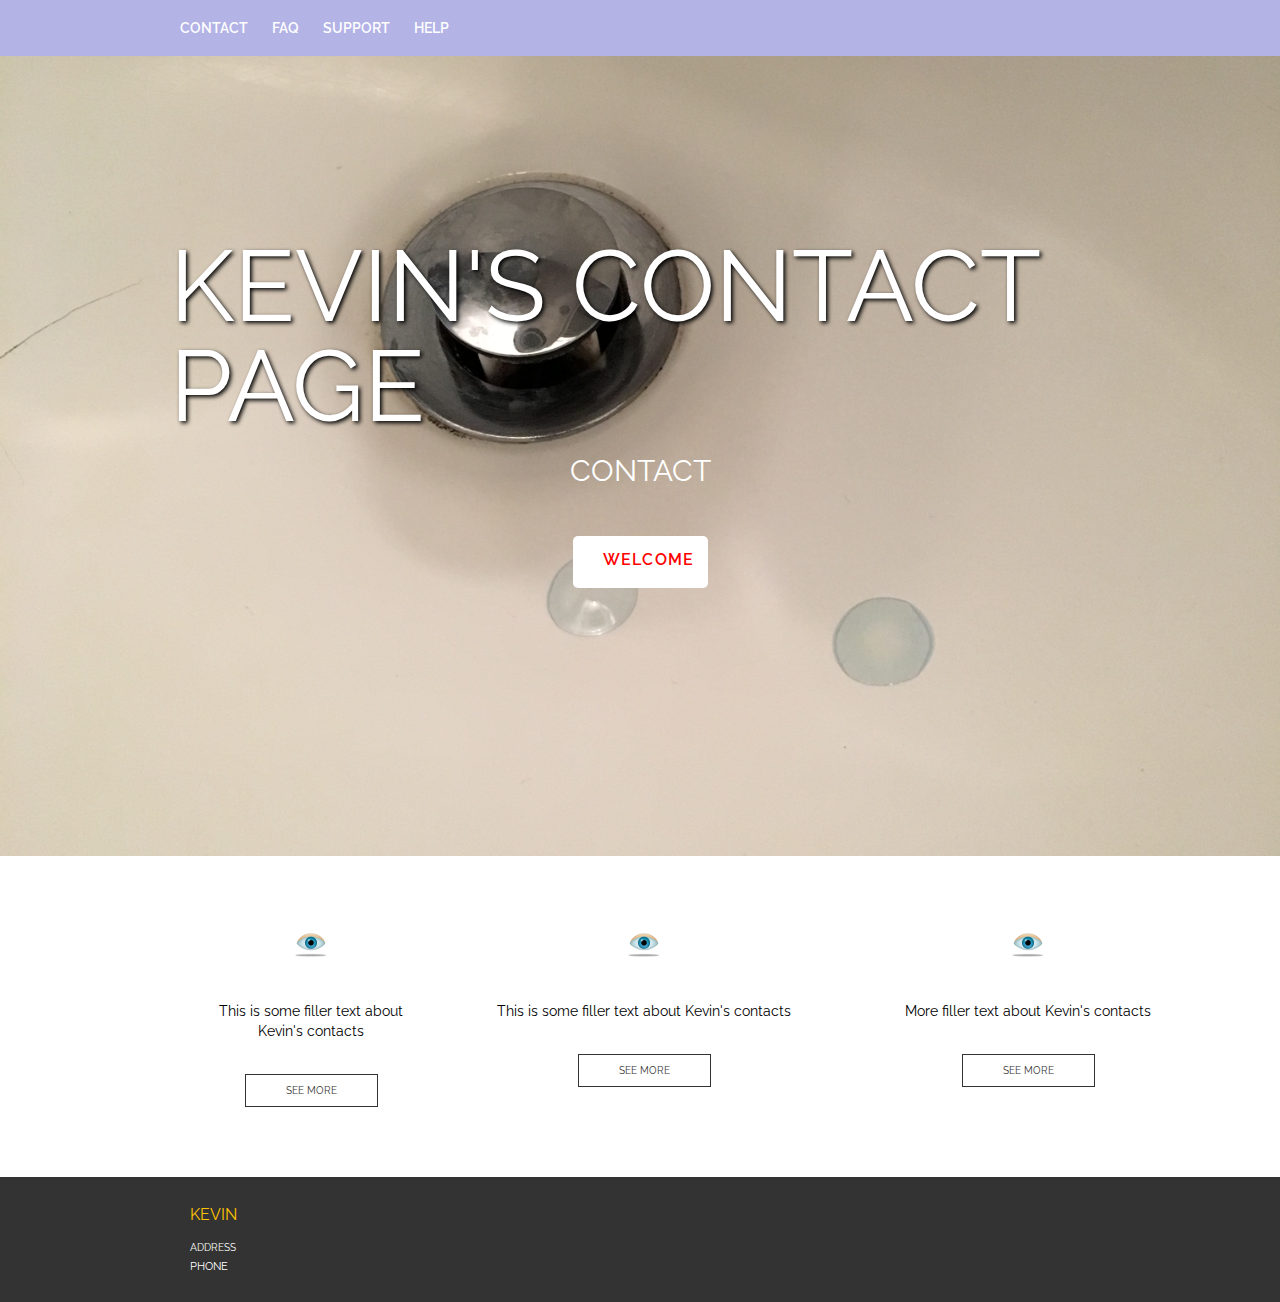
==== index.html @ 9f5612b7 "initial commit" ====
<!DOCTYPE html>
<html>
<head>
  <meta charset="utf-8">
  <title>Kevin's contact page</title>
  <link href='https://fonts.googleapis.com/css?family=Raleway:400, 600' rel='stylesheet' type='text/css'>
  <link rel='stylesheet' href='main.css'/>
</head>
<body>
    <div class="header">
      <div class="container">
        <ul class="nav">
        <li>CONTACT</li>
        <li>FAQ</li>
        <li>SUPPORT</li>
        <li>HELP</li>
      </div>
    </div>

    <div class="jumbotron">
      <div class="container">  
        <div class="main">
        	<h1>KEVIN'S CONTACT PAGE</h1>
          	<h2>CONTACT</h2>
          <div class="btn-main">
            <h3>WELCOME</h3>

          </div>
          
        </div>
      </div>
    </div>

    <div class="supporting">
      <div class="container">
        <div class="col">
          <img src="images/eyeball.ico" alt="eye">
          <p>This is some filler text about Kevin's contacts</p>
          <a class="btn-supporting" href="https://www.google.com">SEE MORE</a>
          </div>
      
          
        </div>
        <div class="col">
          <img src="images/eyeball.ico" alt="eye">
          <p>This is some filler text about Kevin's contacts</p>
          <a class="btn-supporting" href="https://www.google.com">SEE MORE</a>
          
        </div>
        <div class="col">
          <img src="images/eyeball.ico" alt="eye">
          <p>More filler text about Kevin's contacts</p>
          <a class="btn-supporting" href="https://www.google.com">SEE MORE</a>
          
          
          
        </div>
      </div>
      <div class="clearfix"></div>
    </div>

    <div class="footer">
      <div class="container">
        <h4>Kevin</h4>
        <address>address</address>
        <p>phone</p>
      </div>
    </div>
  </body>
</html>
---- main.css ----
/* http://meyerweb.com/eric/tools/css/reset/ 
   v2.0 | 20110126
   License: none (public domain)
*/

html, body, div, span, applet, object, iframe,
h1, h2, h3, h4, h5, h6, p, blockquote, pre,
a, abbr, acronym, address, big, cite, code,
del, dfn, em, img, ins, kbd, q, s, samp,
small, strike, strong, sub, sup, tt, var,
b, u, i, center,
dl, dt, dd, ol, ul, li,
fieldset, form, label, legend,
table, caption, tbody, tfoot, thead, tr, th, td,
article, aside, canvas, details, embed, 
figure, figcaption, footer, header, hgroup, 
menu, nav, output, ruby, section, summary,
time, mark, audio, video {
  margin: 0;
  padding: 0;
  border: 0;
  font-size: 100%;
  font: inherit;
  vertical-align: baseline;
}
/* HTML5 display-role reset for older browsers */
article, aside, details, figcaption, figure, 
footer, header, hgroup, menu, nav, section {
  display: block;
}
body {
  line-height: 1;
}
ol, ul {
  list-style: none;
}
blockquote, q {
  quotes: none;
}
blockquote:before, blockquote:after,
q:before, q:after {
  content: '';
  content: none;
}
table {
  border-collapse: collapse;
  border-spacing: 0;
}

html, body {
  margin: 0;
  padding: 0;
  font-family: 'Raleway', sans-serif;
}

.container {
  max-width: 940px;
  margin: 0 auto;
}

.jumbotron {
  height: 800px;
  max-width: 100%;
  background: url("images/contact9.jpg") center center no-repeat;
  background-size: cover;
}

.jumbotron img {
  transform: rotate(90deg);
}

.header {
  margin: 0;
  background-color: #b3b3e6;
}

.nav {
  padding: 20px 0;
}

.nav li {
  color: #fff;
  font-weight: 600;
  font-size: 14px;
  display: inline;
  margin: 10px;

}

.main {
  position: relative;
  top: 180px;
  text-align: center;
}

h1 {
  color: #ff8533;
  font-weight: 400;
  font-size: 100px;
  top: 30px;
  text-align: left;

    color: white;
    text-shadow: 2px 2px 4px #000000;
  text-transform: ;
}

.main h2 {
  color: white;
  font-weight: ;
  font-size: 30px;
  margin-top: 20px;
  margin-bottom: 50px;
  text-transform: ;
}

.btn-main {
  background-color: #fff;
  color: red;
  font-weight: 600;
  font-size: 16px;
  width: 75px;
  height: 20px;
  letter-spacing: 1.3px;
  padding: 16px 30px;
  text-decoration: none;
  text-transform: uppercase;
  text-align: center;
  position: relative;
  margin-right: auto;
  margin-left: auto;
  margin-top: 10px;
  border-radius: 5px;
}

.btn-main:hover {
  background-color: blue;
}

img {
  max-width: 100%;
  height: auto;

}

.supporting {
  padding-top: 20px;
  padding-bottom: 100px;
  position: relative;
  margin-left: auto;
  margin-right: auto;
  
}

.col {
  position: relative;
  background-color: white;
  float: left;
  margin-top: 50px;
  margin-left: auto;
  margin-right: auto;
}

.supporting .col {
  float: left;
  width: 30%;
  text-align: center;
  padding-bottom: 80px;
}

.supporting img {
  height: 32px;
  margin-bottom: 40px;
}

.supporting h2 {
  font-weight: 600;
  font-size: 23px;
  text-transform: uppercase;
}

.supporting p {
  font-weight: 400;
  font-size: 14px;
  line-height: 20px;
  padding: 0 30px;
  margin-bottom: 40px;
}

.btn-supporting {
  width: 500px;
  height: 20px;
  border: 1px;
  padding: 10px 40px;
  border-style: solid;
  border-color: #333333;
  font-size: 10px;
  color: #333333;
}

a {
  
  text-decoration: none;
}

.clearfix {
  clear: both;
}

.footer {
  background-color: #333;
  color: #ffc300;
  padding: 30px 0;
  text-transform: uppercase;
  padding-left: 40px;
  position: relative;
}

.footer address {
  color: white;
  font-size: 10px;
  padding-top: 20px;
  margin-left: 100

}

.footer p {
  font-size: 11px;
  color: white;
  padding-top: 8px;
}

/*@media (max-width: 500px) {
  .main h1 {
    font-size: 50px;
    padding: 0 40px;
  }

  .supporting .col {
    width: 100%;
  }
}
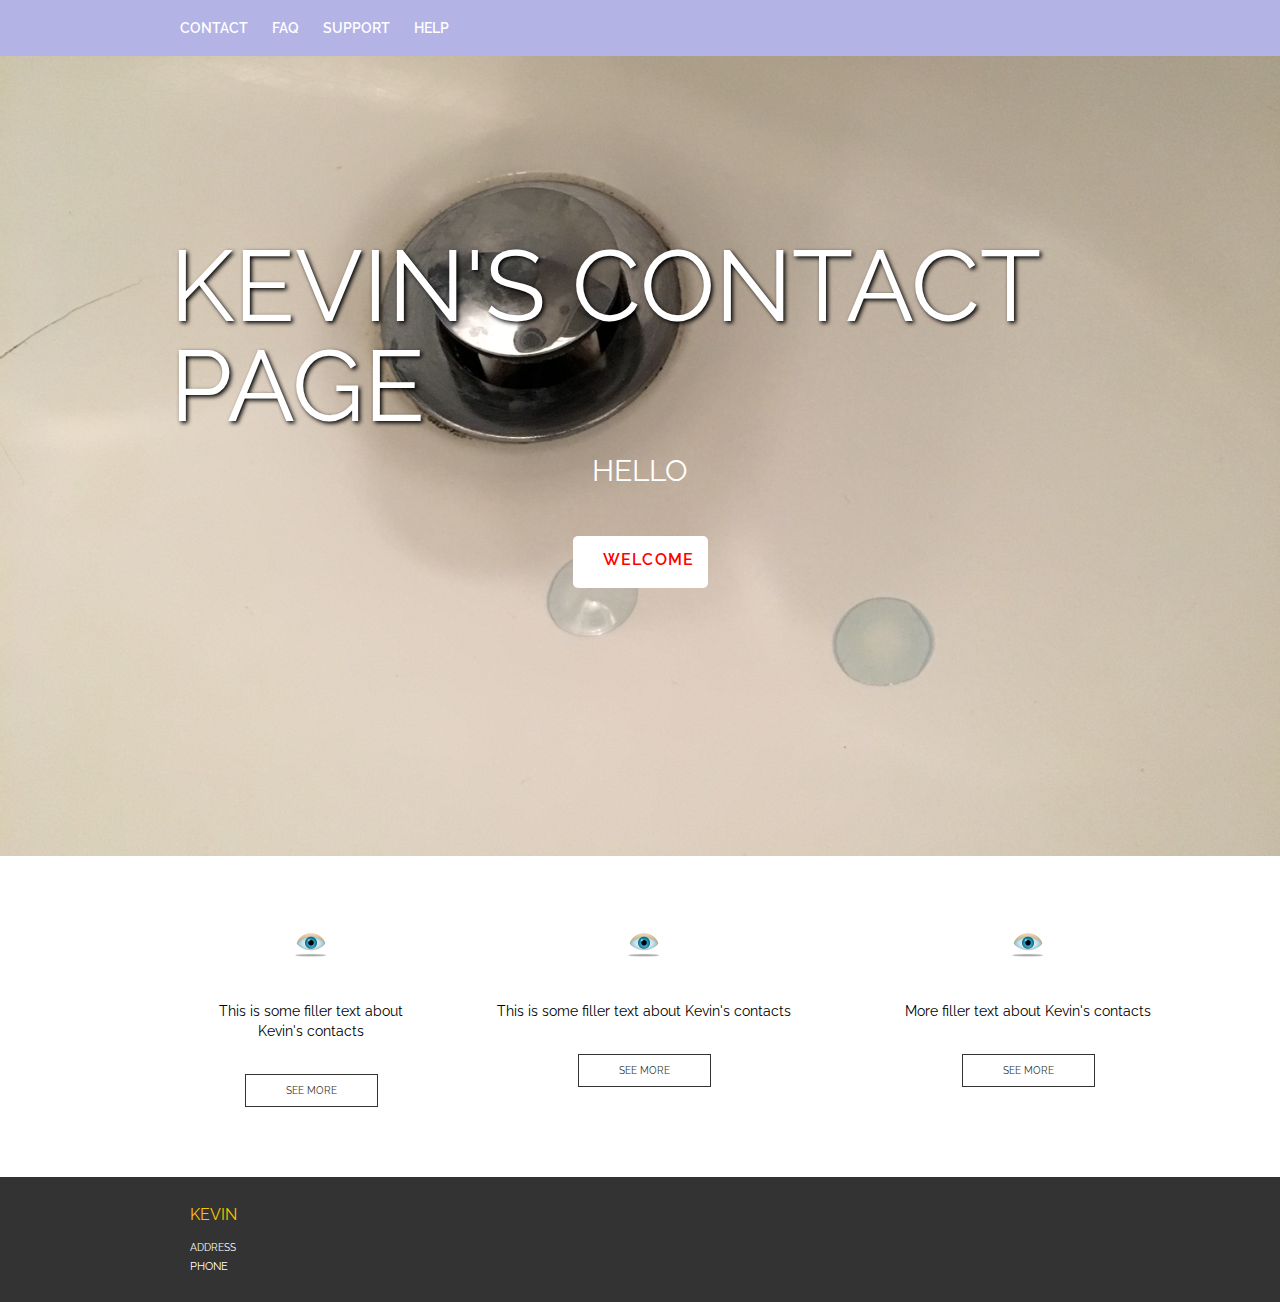
==== commit e012b073: "some message testing" ====
--- a/index.html
+++ b/index.html
@@ -21,7 +21,7 @@
       <div class="container">  
         <div class="main">
         	<h1>KEVIN'S CONTACT PAGE</h1>
-          	<h2>CONTACT</h2>
+          	<h2>HELLO</h2>
           <div class="btn-main">
             <h3>WELCOME</h3>
 
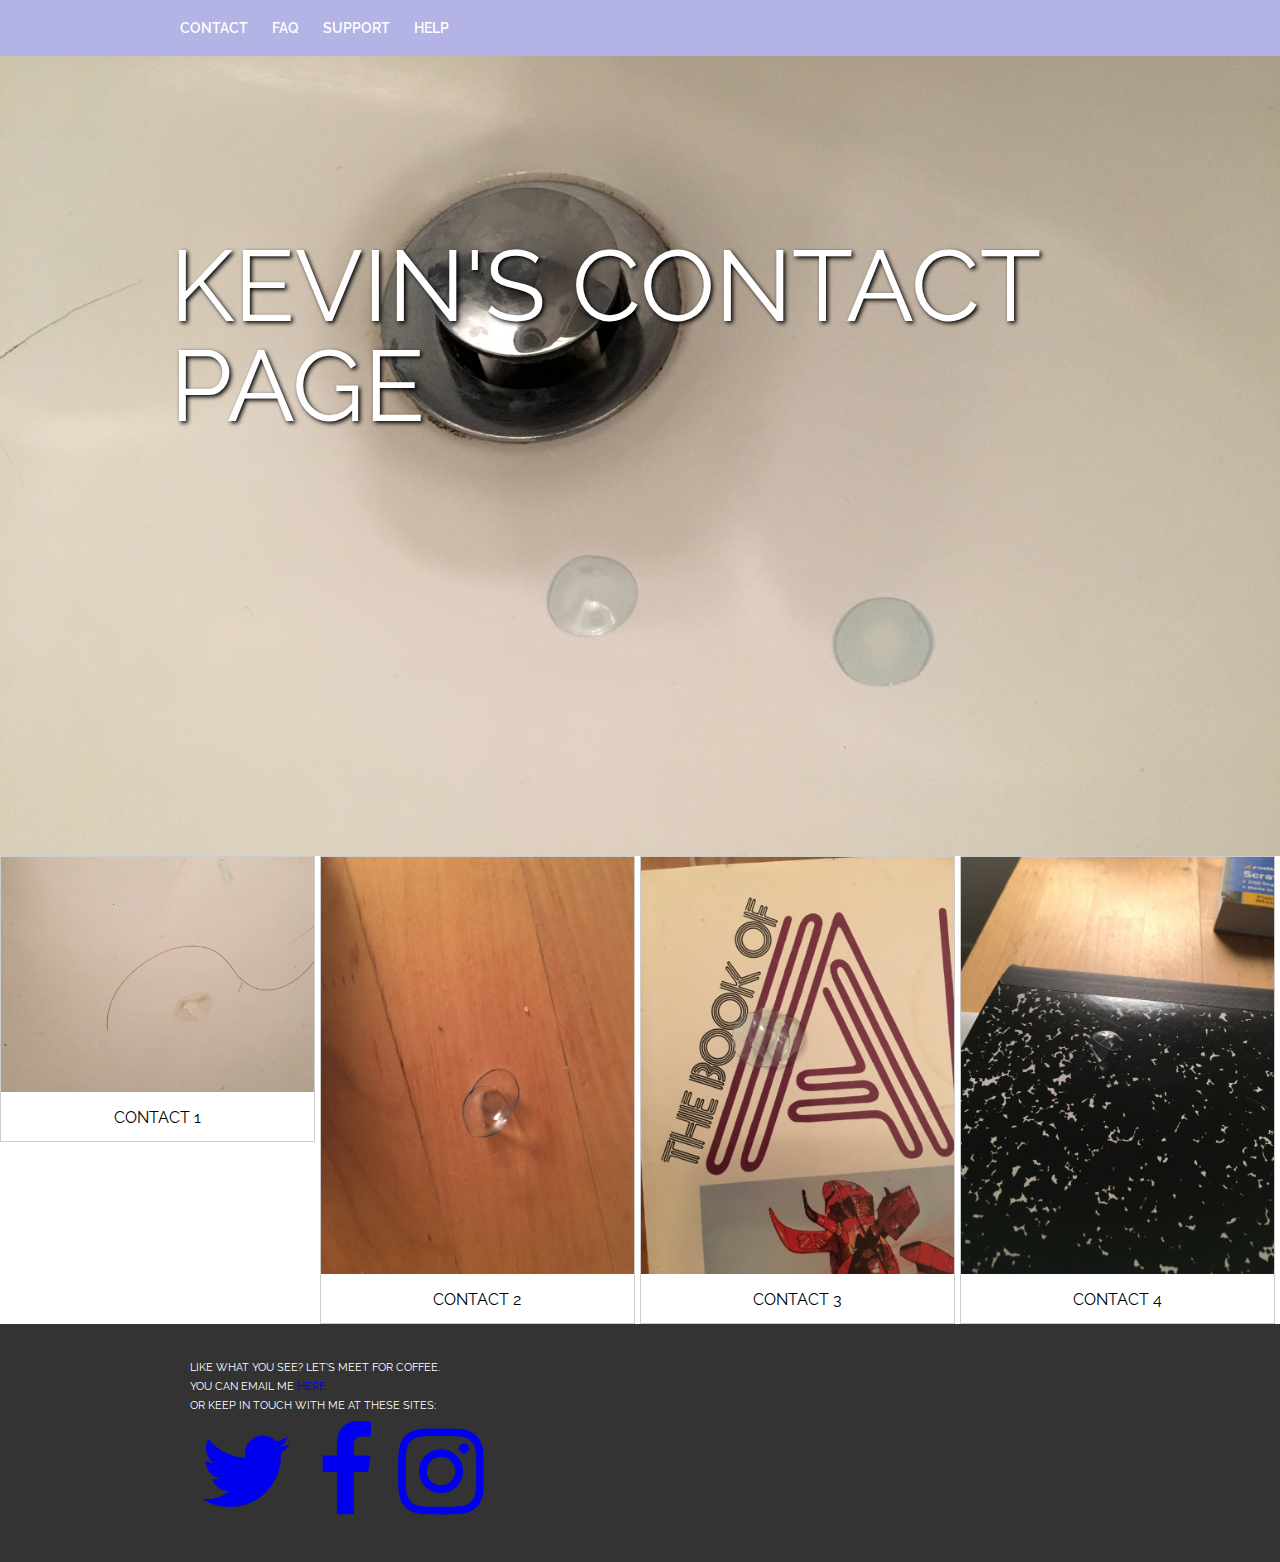
==== commit f12ebf98: "First commit" ====
--- a/index.html
+++ b/index.html
@@ -5,6 +5,7 @@
   <title>Kevin's contact page</title>
   <link href='https://fonts.googleapis.com/css?family=Raleway:400, 600' rel='stylesheet' type='text/css'>
   <link rel='stylesheet' href='main.css'/>
+  <link rel="stylesheet" href="https://maxcdn.bootstrapcdn.com/font-awesome/4.4.0/css/font-awesome.min.css">
 </head>
 <body>
     <div class="header">
@@ -21,49 +22,63 @@
       <div class="container">  
         <div class="main">
         	<h1>KEVIN'S CONTACT PAGE</h1>
-          	<h2>HELLO</h2>
-          <div class="btn-main">
-            <h3>WELCOME</h3>
-
-          </div>
           
+          </div> 
         </div>
       </div>
-    </div>
 
-    <div class="supporting">
-      <div class="container">
-        <div class="col">
-          <img src="images/eyeball.ico" alt="eye">
-          <p>This is some filler text about Kevin's contacts</p>
-          <a class="btn-supporting" href="https://www.google.com">SEE MORE</a>
-          </div>
-      
-          
-        </div>
-        <div class="col">
-          <img src="images/eyeball.ico" alt="eye">
-          <p>This is some filler text about Kevin's contacts</p>
-          <a class="btn-supporting" href="https://www.google.com">SEE MORE</a>
-          
-        </div>
-        <div class="col">
-          <img src="images/eyeball.ico" alt="eye">
-          <p>More filler text about Kevin's contacts</p>
-          <a class="btn-supporting" href="https://www.google.com">SEE MORE</a>
-          
-          
-          
-        </div>
-      </div>
       <div class="clearfix"></div>
-    </div>
+
+<div class="responsive">
+  <div class="gallery">
+    <a target="_blank" href="images/contact6.jpg">
+      <img src="images/contact6.jpg" alt="Contact 1" width="300" height="200">
+    </a>
+    <div class="desc">Contact 1</div>
+  </div>
+</div>
+
+<div class="responsive">
+  <div class="gallery">
+    <a target="_blank" href="images/contact28.jpg">
+      <img src="images/contact28.jpg" alt="Contact 2" width="600" height="400">
+    </a>
+    <div class="desc">Contact 2</div>
+  </div>
+</div>
+
+<div class="responsive">
+  <div class="gallery">
+    <a target="_blank" href="images/contact15.jpg">
+      <img src="images/contact15.jpg" alt="Contact 3" width="400" height="600">
+    </a>
+    <div class="desc">Contact 3</div>
+  </div>
+</div>
+
+<div class="responsive">
+  <div class="gallery">
+    <a target="_blank" href="images/contact20.jpg">
+      <img src="images/contact20.jpg" alt="Contact 4" width="600" height="400">
+    </a>
+    <div class="desc">Contact 4</div>
+  </div>
+</div>
+
+<div class="clearfix"></div>
+
+
 
     <div class="footer">
       <div class="container">
-        <h4>Kevin</h4>
-        <address>address</address>
-        <p>phone</p>
+      <p>Like what you see? Let's meet for coffee.</p>
+<p>You can email me <a href="mailto:ung.natalie@gmail.com?">here</a></p>
+<p>Or keep in touch with me at these sites:</p>
+<ul>
+  <li><a href="https://www.twitter.com"><i class="fa fa-twitter" aria-hidden="true"></i></a></li>
+  <li><a href="https://www.facebook.com"><i class="fa fa-facebook" aria-hidden="true"></i></a></li>
+  <li><a href="https://www.instagram.com"><i class="fa fa-instagram" aria-hidden="true"></i></a></li>
+ </ul>
       </div>
     </div>
   </body>
--- a/main.css
+++ b/main.css
@@ -67,10 +67,6 @@
   background-size: cover;
 }
 
-.jumbotron img {
-  transform: rotate(90deg);
-}
-
 .header {
   margin: 0;
   background-color: #b3b3e6;
@@ -86,7 +82,6 @@
   font-size: 14px;
   display: inline;
   margin: 10px;
-
 }
 
 .main {
@@ -101,10 +96,8 @@
   font-size: 100px;
   top: 30px;
   text-align: left;
-
-    color: white;
-    text-shadow: 2px 2px 4px #000000;
-  text-transform: ;
+  color: white;
+  text-shadow: 2px 2px 4px #000000;
 }
 
 .main h2 {
@@ -113,100 +106,85 @@
   font-size: 30px;
   margin-top: 20px;
   margin-bottom: 50px;
-  text-transform: ;
-}
-
-.btn-main {
-  background-color: #fff;
-  color: red;
-  font-weight: 600;
-  font-size: 16px;
-  width: 75px;
-  height: 20px;
-  letter-spacing: 1.3px;
-  padding: 16px 30px;
-  text-decoration: none;
-  text-transform: uppercase;
-  text-align: center;
-  position: relative;
-  margin-right: auto;
-  margin-left: auto;
-  margin-top: 10px;
-  border-radius: 5px;
-}
-
-.btn-main:hover {
-  background-color: blue;
-}
+}
+
 
 img {
   max-width: 100%;
   height: auto;
-
-}
-
-.supporting {
-  padding-top: 20px;
-  padding-bottom: 100px;
-  position: relative;
-  margin-left: auto;
-  margin-right: auto;
-  
-}
-
-.col {
-  position: relative;
-  background-color: white;
-  float: left;
-  margin-top: 50px;
-  margin-left: auto;
-  margin-right: auto;
-}
-
-.supporting .col {
-  float: left;
-  width: 30%;
+}
+
+a {
+  text-decoration: none;
+}
+
+div.gallery {
+    border: 1px solid #ccc;
+}
+
+div.gallery:hover {
+    border: 2px solid goldenrod;
+    opacity: 0.8;
+    background-color: goldenrod;
+}
+
+div.gallery img {
+    width: 100%;
+    height: auto;
+}
+
+
+div.desc {
+  padding: 15px;
   text-align: center;
-  padding-bottom: 80px;
-}
-
-.supporting img {
-  height: 32px;
-  margin-bottom: 40px;
-}
-
-.supporting h2 {
-  font-weight: 600;
-  font-size: 23px;
+}
+
+.desc {
   text-transform: uppercase;
 }
 
-.supporting p {
-  font-weight: 400;
-  font-size: 14px;
-  line-height: 20px;
-  padding: 0 30px;
-  margin-bottom: 40px;
-}
-
-.btn-supporting {
-  width: 500px;
-  height: 20px;
-  border: 1px;
-  padding: 10px 40px;
-  border-style: solid;
-  border-color: #333333;
-  font-size: 10px;
-  color: #333333;
-}
-
-a {
-  
-  text-decoration: none;
+* {
+    box-sizing: border-box;
+}
+
+.responsive {
+    padding-right: 5px;
+    float: left;
+    width: 24.99999%;
+}
+
+@media only screen and (max-width: 700px){
+    .responsive {
+        width: 49.99999%;
+        margin: 6px 0;
+    }
+}
+
+@media only screen and (max-width: 500px){
+    .responsive {
+        width: 100%;
+    }
+}
+
+.clearfix:after {
+    content: "";
+    display: table;
+    clear: both;
 }
 
 .clearfix {
   clear: both;
+}
+
+ul li {
+  display: inline-block;
+  font-size: 100px;
+  margin: 10px;
+}
+
+li {
+  color: tomato;
+  line-height: 
 }
 
 .footer {
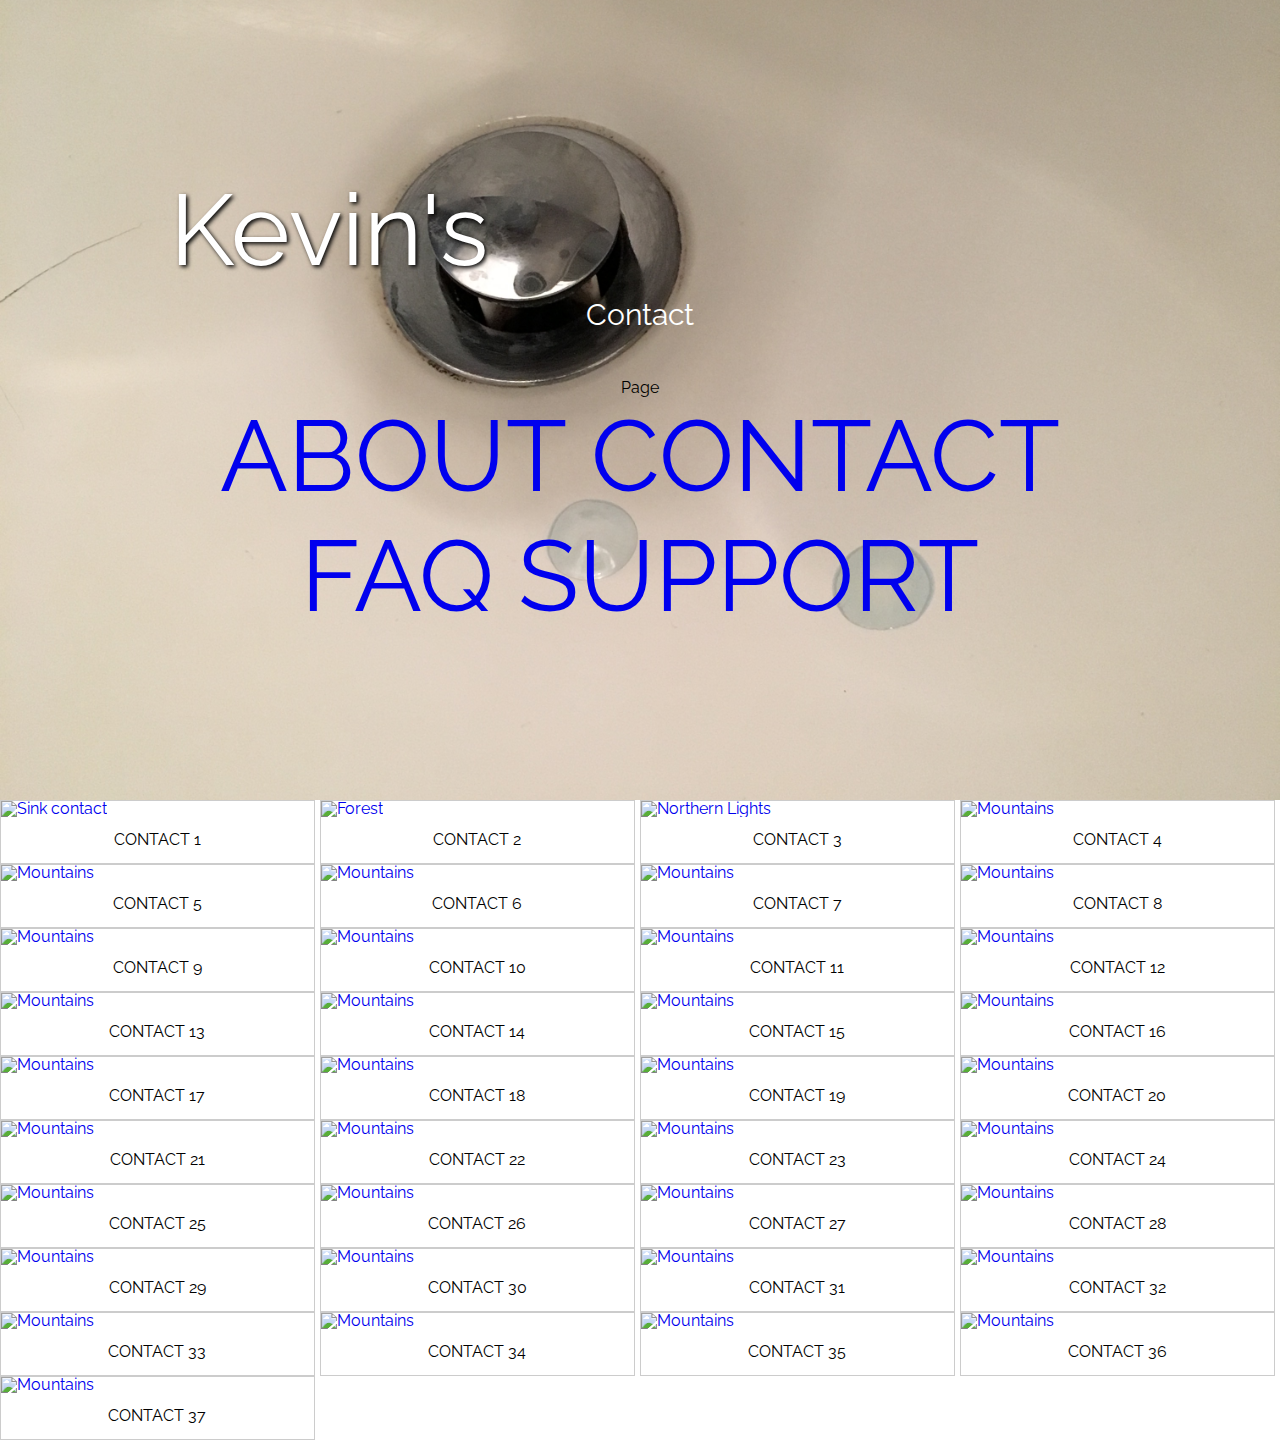
==== commit 22b63fe1: "Update index.html" ====
--- a/index.html
+++ b/index.html
@@ -1,85 +1,378 @@
 <!DOCTYPE html>
 <html>
 <head>
-  <meta charset="utf-8">
+<meta charset="utf-8">
   <title>Kevin's contact page</title>
   <link href='https://fonts.googleapis.com/css?family=Raleway:400, 600' rel='stylesheet' type='text/css'>
   <link rel='stylesheet' href='main.css'/>
   <link rel="stylesheet" href="https://maxcdn.bootstrapcdn.com/font-awesome/4.4.0/css/font-awesome.min.css">
+  <link href="https://fonts.googleapis.com/css?family=Roboto:100,400" rel="stylesheet">
 </head>
 <body>
-    <div class="header">
-      <div class="container">
-        <ul class="nav">
-        <li>CONTACT</li>
-        <li>FAQ</li>
-        <li>SUPPORT</li>
-        <li>HELP</li>
-      </div>
-    </div>
+
 
     <div class="jumbotron">
       <div class="container">  
         <div class="main">
-        	<h1>KEVIN'S CONTACT PAGE</h1>
+          <h1>Kevin's</h1>
+          <h2>Contact</h2>
+          <h3>Page</h3>
+
+          <ul class="contact">
+            <li><a target="_blank" href="about.html">ABOUT</a></li>
+            <li><a target="_blank" href="contact.html">CONTACT</a></li>
+            <li><a target="_blank" href="faq.html">FAQ</a></li>
+            <li><a target="_blank" href="support.html">SUPPORT</a></li>
           
-          </div> 
-        </div>
-      </div>
+        </div> 
+      </div>  
+    </div>
+
+
 
       <div class="clearfix"></div>
 
-<div class="responsive">
-  <div class="gallery">
-    <a target="_blank" href="images/contact6.jpg">
-      <img src="images/contact6.jpg" alt="Contact 1" width="300" height="200">
-    </a>
-    <div class="desc">Contact 1</div>
-  </div>
-</div>
-
-<div class="responsive">
-  <div class="gallery">
-    <a target="_blank" href="images/contact28.jpg">
-      <img src="images/contact28.jpg" alt="Contact 2" width="600" height="400">
-    </a>
-    <div class="desc">Contact 2</div>
-  </div>
-</div>
-
-<div class="responsive">
-  <div class="gallery">
-    <a target="_blank" href="images/contact15.jpg">
-      <img src="images/contact15.jpg" alt="Contact 3" width="400" height="600">
-    </a>
-    <div class="desc">Contact 3</div>
-  </div>
-</div>
-
-<div class="responsive">
-  <div class="gallery">
-    <a target="_blank" href="images/contact20.jpg">
-      <img src="images/contact20.jpg" alt="Contact 4" width="600" height="400">
-    </a>
-    <div class="desc">Contact 4</div>
-  </div>
-</div>
+
+<div class="responsive">
+  <div class="gallery">
+    <a target="_blank" href="images/contact1e.jpg">
+      <img src="images/contact1e.jpg" alt="Sink contact">
+    </a>
+    <div class="desc">CONTACT 1</div>
+  </div>
+</div>
+
+
+<div class="responsive">
+  <div class="gallery">
+    <a target="_blank" href="images/contact2e.jpg">
+      <img src="images/contact2e.jpg" alt="Forest">
+    </a>
+    <div class="desc">CONTACT 2</div>
+  </div>
+</div>
+
+<div class="responsive">
+  <div class="gallery">
+    <a target="_blank" href="images/contact10e.jpg">
+      <img src="images/contact10e.jpg" alt="Northern Lights">
+    </a>
+    <div class="desc">CONTACT 3</div>
+  </div>
+</div>
+
+<div class="responsive">
+  <div class="gallery">
+    <a target="_blank" href="images/contact12e.jpg">
+      <img src="images/contact12e.jpg" alt="Mountains">
+    </a>
+    <div class="desc">CONTACT 4</div>
+  </div>
+</div>
+
+<div class="responsive">
+  <div class="gallery">
+    <a target="_blank" href="images/contact15e.jpg">
+      <img src="images/contact15e.jpg" alt="Mountains">
+    </a>
+    <div class="desc">CONTACT 5</div>
+  </div>
+</div>
+
+<div class="responsive">
+  <div class="gallery">
+    <a target="_blank" href="images/contact25e.jpg">
+      <img src="images/contact25e.jpg" alt="Mountains">
+    </a>
+    <div class="desc">CONTACT 6</div>
+  </div>
+</div>
+
+<div class="responsive">
+  <div class="gallery">
+    <a target="_blank" href="images/contact29e.jpg">
+      <img src="images/contact29e.jpg" alt="Mountains">
+    </a>
+    <div class="desc">CONTACT 7</div>
+  </div>
+</div>
+
+<div class="responsive">
+  <div class="gallery">
+    <a target="_blank" href="images/contact31e.jpg">
+      <img src="images/contact31e.jpg" alt="Mountains">
+    </a>
+    <div class="desc">CONTACT 8</div>
+  </div>
+</div>
+
+<div class="responsive">
+  <div class="gallery">
+    <a target="_blank" href="images/contact37e.jpg">
+      <img src="images/contact37e.jpg" alt="Mountains">
+    </a>
+    <div class="desc">CONTACT 9</div>
+  </div>
+</div>
+
+
+<div class="responsive">
+  <div class="gallery">
+    <a target="_blank" href="images/contact41e.jpg">
+      <img src="images/contact41e.jpg" alt="Mountains">
+    </a>
+    <div class="desc">CONTACT 10</div>
+  </div>
+</div>
+
+<div class="responsive">
+  <div class="gallery">
+    <a target="_blank" href="images/contact45e.jpg">
+      <img src="images/contact45e.jpg" alt="Mountains">
+    </a>
+    <div class="desc">CONTACT 11</div>
+  </div>
+</div>
+
+<div class="responsive">
+  <div class="gallery">
+    <a target="_blank" href="images/contact49e.jpg">
+      <img src="images/contact49e.jpg" alt="Mountains">
+    </a>
+    <div class="desc">CONTACT 12</div>
+  </div>
+</div>
+
+<div class="responsive">
+  <div class="gallery">
+    <a target="_blank" href="images/contact59e.jpg">
+      <img src="images/contact59e.jpg" alt="Mountains">
+    </a>
+    <div class="desc">CONTACT 13</div>
+  </div>
+</div>
+
+<div class="responsive">
+  <div class="gallery">
+    <a target="_blank" href="images/contact64e.jpg">
+      <img src="images/contact64e.jpg" alt="Mountains">
+    </a>
+    <div class="desc">CONTACT 14</div>
+  </div>
+</div>
+
+<div class="responsive">
+  <div class="gallery">
+    <a target="_blank" href="images/contact66e.jpg">
+      <img src="images/contact66e.jpg" alt="Mountains">
+    </a>
+    <div class="desc">CONTACT 15</div>
+  </div>
+</div>
+
+<div class="responsive">
+  <div class="gallery">
+    <a target="_blank" href="images/contact68e.jpg">
+      <img src="images/contact68e.jpg" alt="Mountains">
+    </a>
+    <div class="desc">CONTACT 16</div>
+  </div>
+</div>
+
+<div class="responsive">
+  <div class="gallery">
+    <a target="_blank" href="images/contact70e.jpg">
+      <img src="images/contact70e.jpg" alt="Mountains">
+    </a>
+    <div class="desc">CONTACT 17</div>
+  </div>
+</div>
+
+<div class="responsive">
+  <div class="gallery">
+    <a target="_blank" href="images/contact72e.jpg">
+      <img src="images/contact72e.jpg" alt="Mountains">
+    </a>
+    <div class="desc">CONTACT 18</div>
+  </div>
+</div>
+
+<div class="responsive">
+  <div class="gallery">
+    <a target="_blank" href="images/contact77e.jpg">
+      <img src="images/contact77e.jpg" alt="Mountains">
+    </a>
+    <div class="desc">CONTACT 19</div>
+  </div>
+</div>
+
+<div class="responsive">
+  <div class="gallery">
+    <a target="_blank" href="images/contact79e.jpg">
+      <img src="images/contact79e.jpg" alt="Mountains">
+    </a>
+    <div class="desc">CONTACT 20</div>
+  </div>
+</div>
+
+<div class="responsive">
+  <div class="gallery">
+    <a target="_blank" href="images/contact81e.jpg">
+      <img src="images/contact81e.jpg" alt="Mountains">
+    </a>
+    <div class="desc">CONTACT 21</div>
+  </div>
+</div>
+
+<div class="responsive">
+  <div class="gallery">
+    <a target="_blank" href="images/contact82e.jpg">
+      <img src="images/contact82e.jpg" alt="Mountains">
+    </a>
+    <div class="desc">CONTACT 22</div>
+  </div>
+</div>
+
+<div class="responsive">
+  <div class="gallery">
+    <a target="_blank" href="images/contact82ee.jpg">
+      <img src="images/contact82ee.jpg" alt="Mountains">
+    </a>
+    <div class="desc">CONTACT 23</div>
+  </div>
+</div>
+
+<div class="responsive">
+  <div class="gallery">
+    <a target="_blank" href="images/contact94e.jpg">
+      <img src="images/contact94e.jpg" alt="Mountains">
+    </a>
+    <div class="desc">CONTACT 24</div>
+  </div>
+</div>
+
+<div class="responsive">
+  <div class="gallery">
+    <a target="_blank" href="images/contact102e.jpg">
+      <img src="images/contact102e.jpg" alt="Mountains">
+    </a>
+    <div class="desc">CONTACT 25</div>
+  </div>
+</div>
+
+<div class="responsive">
+  <div class="gallery">
+    <a target="_blank" href="images/contact112e.jpg">
+      <img src="images/contact112e.jpg" alt="Mountains">
+    </a>
+    <div class="desc">CONTACT 26</div>
+  </div>
+</div>
+
+<div class="responsive">
+  <div class="gallery">
+    <a target="_blank" href="images/contact113e.jpg">
+      <img src="images/contact113e.jpg" alt="Mountains">
+    </a>
+    <div class="desc">CONTACT 27</div>
+  </div>
+</div>
+
+<div class="responsive">
+  <div class="gallery">
+    <a target="_blank" href="images/contact114e.jpg">
+      <img src="images/contact114e.jpg" alt="Mountains">
+    </a>
+    <div class="desc">CONTACT 28</div>
+  </div>
+</div>
+
+<div class="responsive">
+  <div class="gallery">
+    <a target="_blank" href="images/contact117e.jpg">
+      <img src="images/contact117e.jpg" alt="Mountains">
+    </a>
+    <div class="desc">CONTACT 29</div>
+  </div>
+</div>
+
+<div class="responsive">
+  <div class="gallery">
+    <a target="_blank" href="images/contact118e.jpg">
+      <img src="images/contact118e.jpg" alt="Mountains">
+    </a>
+    <div class="desc">CONTACT 30</div>
+  </div>
+</div>
+
+<div class="responsive">
+  <div class="gallery">
+    <a target="_blank" href="images/contact119e.jpg">
+      <img src="images/contact119e.jpg" alt="Mountains">
+    </a>
+    <div class="desc">CONTACT 31</div>
+  </div>
+</div>
+
+<div class="responsive">
+  <div class="gallery">
+    <a target="_blank" href="images/contact120e.jpg">
+      <img src="images/contact120e.jpg" alt="Mountains">
+    </a>
+    <div class="desc">CONTACT 32</div>
+  </div>
+</div>
+
+<div class="responsive">
+  <div class="gallery">
+    <a target="_blank" href="images/contact121e.jpg">
+      <img src="images/contact121e.jpg" alt="Mountains">
+    </a>
+    <div class="desc">CONTACT 33</div>
+  </div>
+</div>
+
+<div class="responsive">
+  <div class="gallery">
+    <a target="_blank" href="images/contact124e.jpg">
+      <img src="images/contact124e.jpg" alt="Mountains">
+    </a>
+    <div class="desc">CONTACT 34</div>
+  </div>
+</div>
+
+<div class="responsive">
+  <div class="gallery">
+    <a target="_blank" href="images/contact127e.jpg">
+      <img src="images/contact127e.jpg" alt="Mountains">
+    </a>
+    <div class="desc">CONTACT 35</div>
+  </div>
+</div>
+
+<div class="responsive">
+  <div class="gallery">
+    <a target="_blank" href="images/contact128e.jpg">
+      <img src="images/contact128e.jpg" alt="Mountains">
+    </a>
+    <div class="desc">CONTACT 36</div>
+  </div>
+</div>
+
+<div class="responsive">
+  <div class="gallery">
+    <a target="_blank" href="images/contact129e.jpg">
+      <img src="images/contact129e.jpg" alt="Mountains">
+    </a>
+    <div class="desc">CONTACT 37</div>
+  </div>
+</div>
+
+
 
 <div class="clearfix"></div>
 
 
 
-    <div class="footer">
-      <div class="container">
-      <p>Like what you see? Let's meet for coffee.</p>
-<p>You can email me <a href="mailto:ung.natalie@gmail.com?">here</a></p>
-<p>Or keep in touch with me at these sites:</p>
-<ul>
-  <li><a href="https://www.twitter.com"><i class="fa fa-twitter" aria-hidden="true"></i></a></li>
-  <li><a href="https://www.facebook.com"><i class="fa fa-facebook" aria-hidden="true"></i></a></li>
-  <li><a href="https://www.instagram.com"><i class="fa fa-instagram" aria-hidden="true"></i></a></li>
- </ul>
-      </div>
-    </div>
-  </body>
+</body>
 </html>
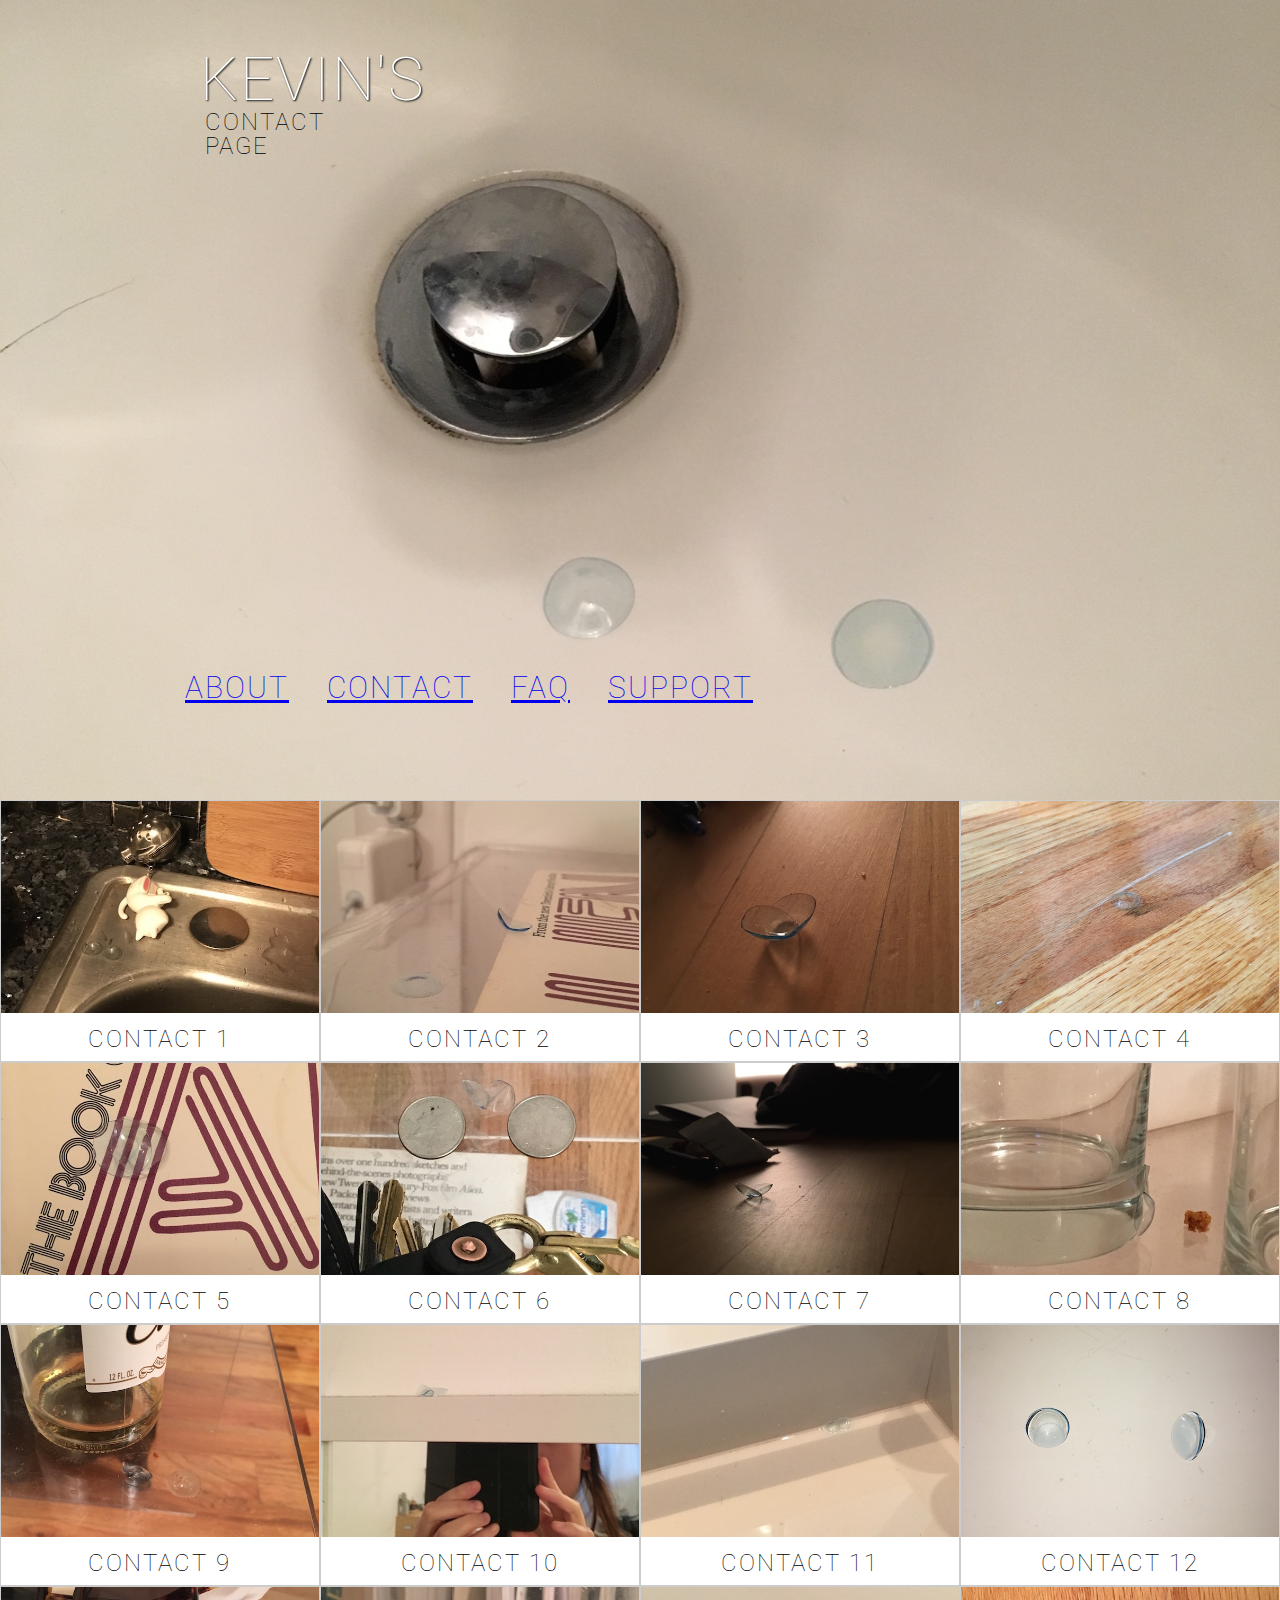
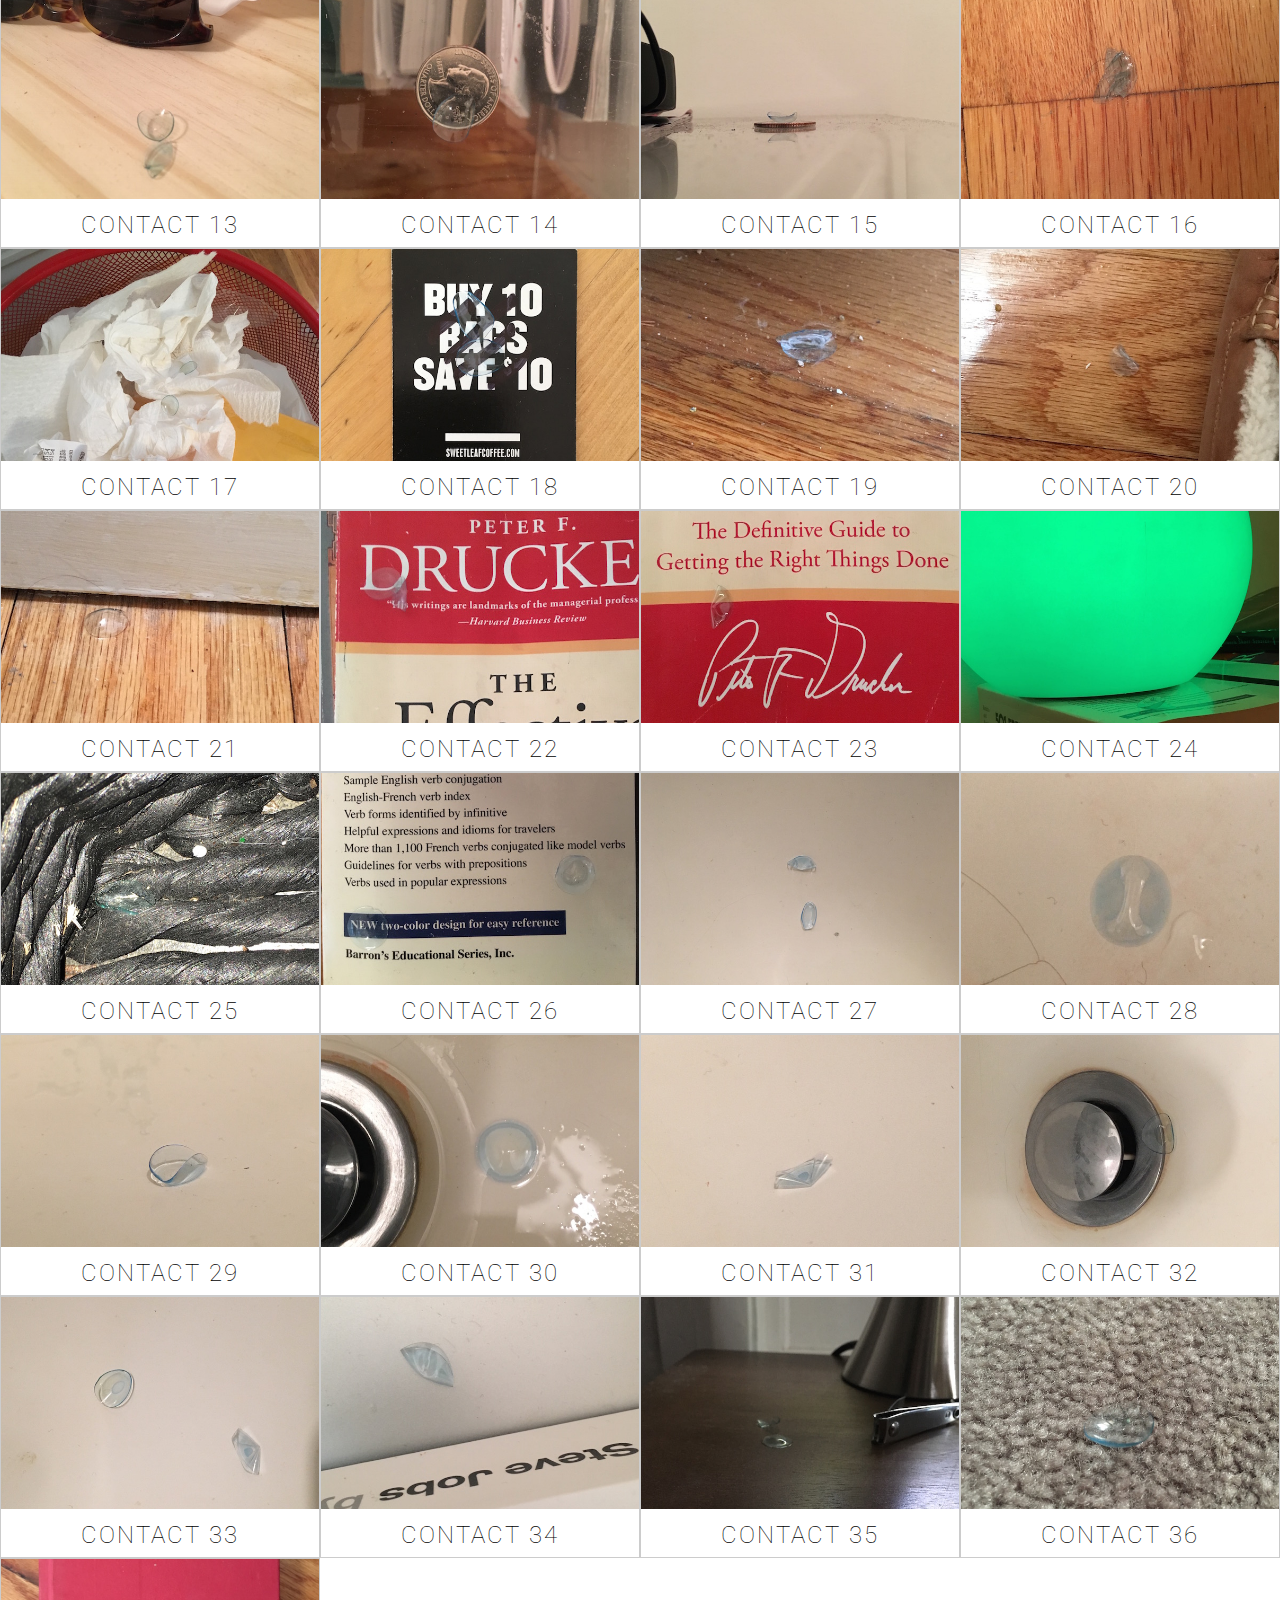
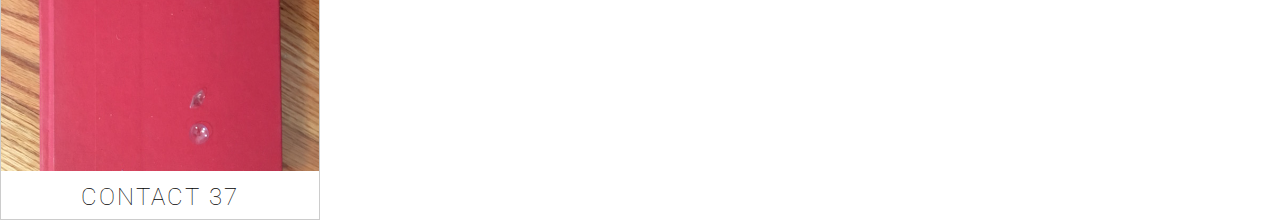
==== commit 8b8e9c76: "Update index.html" ====
--- a/index.html
+++ b/index.html
@@ -2,6 +2,7 @@
 <html>
 <head>
 <meta charset="utf-8">
+<meta name="viewport" content="width=device-width">
   <title>Kevin's contact page</title>
   <link href='https://fonts.googleapis.com/css?family=Raleway:400, 600' rel='stylesheet' type='text/css'>
   <link rel='stylesheet' href='main.css'/>
--- a/main.css
+++ b/main.css
@@ -1,4 +1,3 @@
-
 
 /* http://meyerweb.com/eric/tools/css/reset/ 
    v2.0 | 20110126
@@ -49,12 +48,14 @@
   border-spacing: 0;
 }
 
+
 html, body {
   margin: 0;
   padding: 0;
   font-family: 'Raleway', sans-serif;
 }
 
+
 .container {
   max-width: 940px;
   margin: 0 auto;
@@ -63,10 +64,40 @@
 .jumbotron {
   height: 800px;
   max-width: 100%;
-  background: url("images/contact9.jpg") center center no-repeat;
+  background: url("images/contact9e.jpg") center center no-repeat;
   background-size: cover;
 }
 
+body {
+  
+  font-family: 'Roboto', sans-serif;
+  font-size: 24px;
+  font-weight: 100;
+  letter-spacing: 2px;
+  text-transform: uppercase;
+}
+
+h1 {
+  
+  color: #ff8533;
+  font-weight: 100;
+  font-size: 60px;
+  top: 30px;
+  text-align: left;
+  color: white;
+  text-shadow: 1px 1px 2px #000000;
+  padding-top: 50px;
+  padding-left: 30px;
+}
+
+h2 {
+  padding-left: 35px;
+}
+
+h3 {
+  padding-left: 35px;
+}
+/*
 .header {
   margin: 0;
   background-color: #b3b3e6;
@@ -92,12 +123,14 @@
 
 h1 {
   color: #ff8533;
-  font-weight: 400;
-  font-size: 100px;
+  font-weight: 100;
+  font-size: 60px;
   top: 30px;
   text-align: left;
   color: white;
-  text-shadow: 2px 2px 4px #000000;
+  text-shadow: 1px 1px 2px #000000;
+  padding-top: 50px;
+  padding-left: 30px;
 }
 
 .main h2 {
@@ -106,24 +139,30 @@
   font-size: 30px;
   margin-top: 20px;
   margin-bottom: 50px;
-}
-
-
-img {
-  max-width: 100%;
-  height: auto;
-}
-
-a {
-  text-decoration: none;
-}
+}*/
+
+.contact {
+    padding-top: 500px;
+}
+
+ul li {
+  display: inline-block;
+  font-size: 30px;
+  margin: 15px;
+}
+
+/*RESPONSIVE IMAGE GALLERY*/
 
 div.gallery {
     border: 1px solid #ccc;
 }
 
+/*div.gallery:hover {
+    border: 1px solid #777;
+}*/
+
 div.gallery:hover {
-    border: 2px solid goldenrod;
+    border: 1px solid goldenrod;
     opacity: 0.8;
     background-color: goldenrod;
 }
@@ -133,14 +172,9 @@
     height: auto;
 }
 
-
 div.desc {
-  padding: 15px;
-  text-align: center;
-}
-
-.desc {
-  text-transform: uppercase;
+    padding: 10px;
+    text-align: center;
 }
 
 * {
@@ -148,7 +182,7 @@
 }
 
 .responsive {
-    padding-right: 5px;
+    /*padding: 0 6px;*/
     float: left;
     width: 24.99999%;
 }
@@ -172,54 +206,3 @@
     clear: both;
 }
 
-.clearfix {
-  clear: both;
-}
-
-ul li {
-  display: inline-block;
-  font-size: 100px;
-  margin: 10px;
-}
-
-li {
-  color: tomato;
-  line-height: 
-}
-
-.footer {
-  background-color: #333;
-  color: #ffc300;
-  padding: 30px 0;
-  text-transform: uppercase;
-  padding-left: 40px;
-  position: relative;
-}
-
-.footer address {
-  color: white;
-  font-size: 10px;
-  padding-top: 20px;
-  margin-left: 100
-
-}
-
-.footer p {
-  font-size: 11px;
-  color: white;
-  padding-top: 8px;
-}
-
-/*@media (max-width: 500px) {
-  .main h1 {
-    font-size: 50px;
-    padding: 0 40px;
-  }
-
-  .supporting .col {
-    width: 100%;
-  }
-}
-
-
-
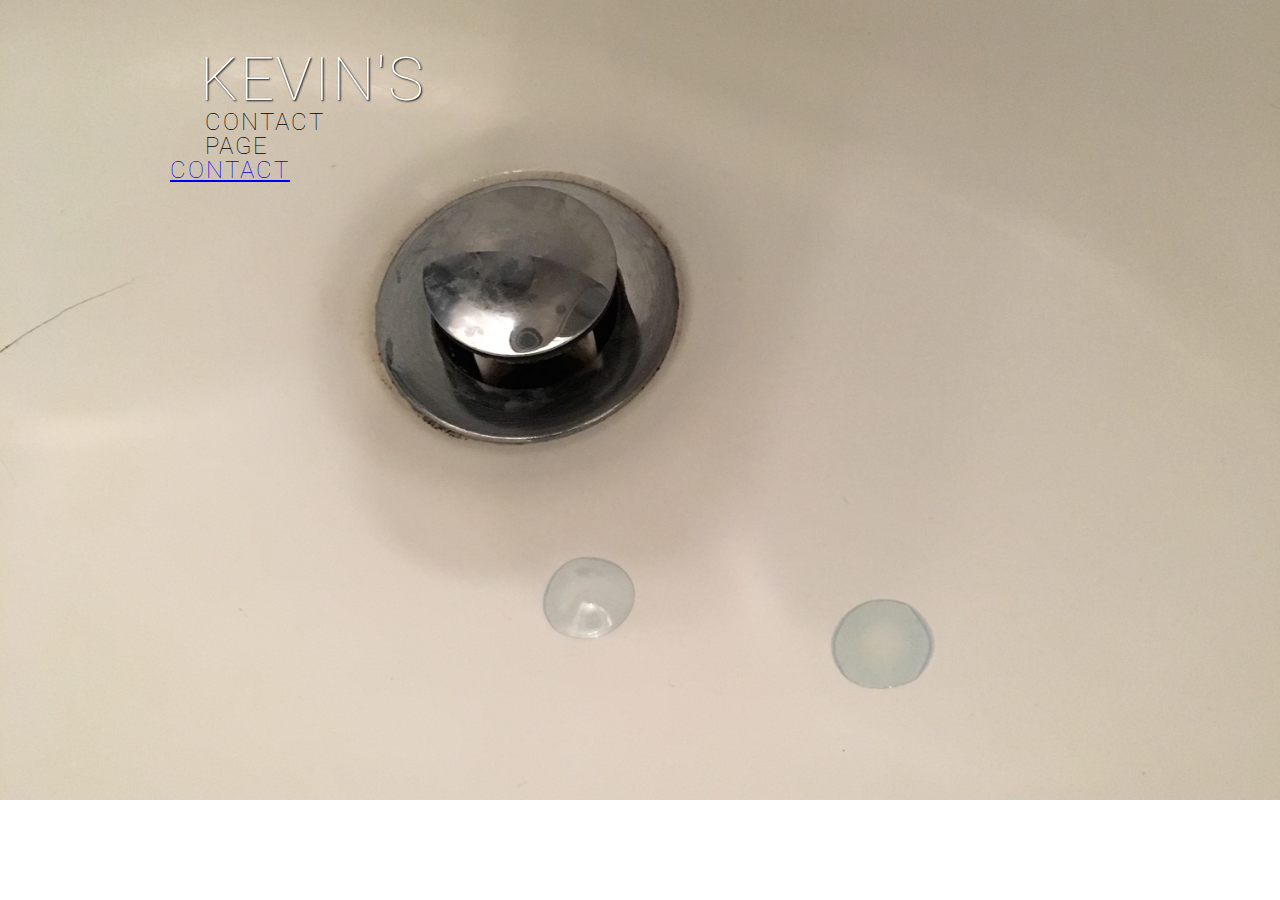
==== commit 289ea620: "Update index.html" ====
--- a/index.html
+++ b/index.html
@@ -10,370 +10,19 @@
   <link href="https://fonts.googleapis.com/css?family=Roboto:100,400" rel="stylesheet">
 </head>
 <body>
-
-
-    <div class="jumbotron">
+  
+    <div class="jumbotron" id="index">
       <div class="container">  
         <div class="main">
           <h1>Kevin's</h1>
           <h2>Contact</h2>
           <h3>Page</h3>
 
-          <ul class="contact">
-            <li><a target="_blank" href="about.html">ABOUT</a></li>
-            <li><a target="_blank" href="contact.html">CONTACT</a></li>
-            <li><a target="_blank" href="faq.html">FAQ</a></li>
-            <li><a target="_blank" href="support.html">SUPPORT</a></li>
+          <div class="button"><a target="_blank" href="contact.html">Contact</a></div>
+          
           
         </div> 
       </div>  
     </div>
-
-
-
-      <div class="clearfix"></div>
-
-
-<div class="responsive">
-  <div class="gallery">
-    <a target="_blank" href="images/contact1e.jpg">
-      <img src="images/contact1e.jpg" alt="Sink contact">
-    </a>
-    <div class="desc">CONTACT 1</div>
-  </div>
-</div>
-
-
-<div class="responsive">
-  <div class="gallery">
-    <a target="_blank" href="images/contact2e.jpg">
-      <img src="images/contact2e.jpg" alt="Forest">
-    </a>
-    <div class="desc">CONTACT 2</div>
-  </div>
-</div>
-
-<div class="responsive">
-  <div class="gallery">
-    <a target="_blank" href="images/contact10e.jpg">
-      <img src="images/contact10e.jpg" alt="Northern Lights">
-    </a>
-    <div class="desc">CONTACT 3</div>
-  </div>
-</div>
-
-<div class="responsive">
-  <div class="gallery">
-    <a target="_blank" href="images/contact12e.jpg">
-      <img src="images/contact12e.jpg" alt="Mountains">
-    </a>
-    <div class="desc">CONTACT 4</div>
-  </div>
-</div>
-
-<div class="responsive">
-  <div class="gallery">
-    <a target="_blank" href="images/contact15e.jpg">
-      <img src="images/contact15e.jpg" alt="Mountains">
-    </a>
-    <div class="desc">CONTACT 5</div>
-  </div>
-</div>
-
-<div class="responsive">
-  <div class="gallery">
-    <a target="_blank" href="images/contact25e.jpg">
-      <img src="images/contact25e.jpg" alt="Mountains">
-    </a>
-    <div class="desc">CONTACT 6</div>
-  </div>
-</div>
-
-<div class="responsive">
-  <div class="gallery">
-    <a target="_blank" href="images/contact29e.jpg">
-      <img src="images/contact29e.jpg" alt="Mountains">
-    </a>
-    <div class="desc">CONTACT 7</div>
-  </div>
-</div>
-
-<div class="responsive">
-  <div class="gallery">
-    <a target="_blank" href="images/contact31e.jpg">
-      <img src="images/contact31e.jpg" alt="Mountains">
-    </a>
-    <div class="desc">CONTACT 8</div>
-  </div>
-</div>
-
-<div class="responsive">
-  <div class="gallery">
-    <a target="_blank" href="images/contact37e.jpg">
-      <img src="images/contact37e.jpg" alt="Mountains">
-    </a>
-    <div class="desc">CONTACT 9</div>
-  </div>
-</div>
-
-
-<div class="responsive">
-  <div class="gallery">
-    <a target="_blank" href="images/contact41e.jpg">
-      <img src="images/contact41e.jpg" alt="Mountains">
-    </a>
-    <div class="desc">CONTACT 10</div>
-  </div>
-</div>
-
-<div class="responsive">
-  <div class="gallery">
-    <a target="_blank" href="images/contact45e.jpg">
-      <img src="images/contact45e.jpg" alt="Mountains">
-    </a>
-    <div class="desc">CONTACT 11</div>
-  </div>
-</div>
-
-<div class="responsive">
-  <div class="gallery">
-    <a target="_blank" href="images/contact49e.jpg">
-      <img src="images/contact49e.jpg" alt="Mountains">
-    </a>
-    <div class="desc">CONTACT 12</div>
-  </div>
-</div>
-
-<div class="responsive">
-  <div class="gallery">
-    <a target="_blank" href="images/contact59e.jpg">
-      <img src="images/contact59e.jpg" alt="Mountains">
-    </a>
-    <div class="desc">CONTACT 13</div>
-  </div>
-</div>
-
-<div class="responsive">
-  <div class="gallery">
-    <a target="_blank" href="images/contact64e.jpg">
-      <img src="images/contact64e.jpg" alt="Mountains">
-    </a>
-    <div class="desc">CONTACT 14</div>
-  </div>
-</div>
-
-<div class="responsive">
-  <div class="gallery">
-    <a target="_blank" href="images/contact66e.jpg">
-      <img src="images/contact66e.jpg" alt="Mountains">
-    </a>
-    <div class="desc">CONTACT 15</div>
-  </div>
-</div>
-
-<div class="responsive">
-  <div class="gallery">
-    <a target="_blank" href="images/contact68e.jpg">
-      <img src="images/contact68e.jpg" alt="Mountains">
-    </a>
-    <div class="desc">CONTACT 16</div>
-  </div>
-</div>
-
-<div class="responsive">
-  <div class="gallery">
-    <a target="_blank" href="images/contact70e.jpg">
-      <img src="images/contact70e.jpg" alt="Mountains">
-    </a>
-    <div class="desc">CONTACT 17</div>
-  </div>
-</div>
-
-<div class="responsive">
-  <div class="gallery">
-    <a target="_blank" href="images/contact72e.jpg">
-      <img src="images/contact72e.jpg" alt="Mountains">
-    </a>
-    <div class="desc">CONTACT 18</div>
-  </div>
-</div>
-
-<div class="responsive">
-  <div class="gallery">
-    <a target="_blank" href="images/contact77e.jpg">
-      <img src="images/contact77e.jpg" alt="Mountains">
-    </a>
-    <div class="desc">CONTACT 19</div>
-  </div>
-</div>
-
-<div class="responsive">
-  <div class="gallery">
-    <a target="_blank" href="images/contact79e.jpg">
-      <img src="images/contact79e.jpg" alt="Mountains">
-    </a>
-    <div class="desc">CONTACT 20</div>
-  </div>
-</div>
-
-<div class="responsive">
-  <div class="gallery">
-    <a target="_blank" href="images/contact81e.jpg">
-      <img src="images/contact81e.jpg" alt="Mountains">
-    </a>
-    <div class="desc">CONTACT 21</div>
-  </div>
-</div>
-
-<div class="responsive">
-  <div class="gallery">
-    <a target="_blank" href="images/contact82e.jpg">
-      <img src="images/contact82e.jpg" alt="Mountains">
-    </a>
-    <div class="desc">CONTACT 22</div>
-  </div>
-</div>
-
-<div class="responsive">
-  <div class="gallery">
-    <a target="_blank" href="images/contact82ee.jpg">
-      <img src="images/contact82ee.jpg" alt="Mountains">
-    </a>
-    <div class="desc">CONTACT 23</div>
-  </div>
-</div>
-
-<div class="responsive">
-  <div class="gallery">
-    <a target="_blank" href="images/contact94e.jpg">
-      <img src="images/contact94e.jpg" alt="Mountains">
-    </a>
-    <div class="desc">CONTACT 24</div>
-  </div>
-</div>
-
-<div class="responsive">
-  <div class="gallery">
-    <a target="_blank" href="images/contact102e.jpg">
-      <img src="images/contact102e.jpg" alt="Mountains">
-    </a>
-    <div class="desc">CONTACT 25</div>
-  </div>
-</div>
-
-<div class="responsive">
-  <div class="gallery">
-    <a target="_blank" href="images/contact112e.jpg">
-      <img src="images/contact112e.jpg" alt="Mountains">
-    </a>
-    <div class="desc">CONTACT 26</div>
-  </div>
-</div>
-
-<div class="responsive">
-  <div class="gallery">
-    <a target="_blank" href="images/contact113e.jpg">
-      <img src="images/contact113e.jpg" alt="Mountains">
-    </a>
-    <div class="desc">CONTACT 27</div>
-  </div>
-</div>
-
-<div class="responsive">
-  <div class="gallery">
-    <a target="_blank" href="images/contact114e.jpg">
-      <img src="images/contact114e.jpg" alt="Mountains">
-    </a>
-    <div class="desc">CONTACT 28</div>
-  </div>
-</div>
-
-<div class="responsive">
-  <div class="gallery">
-    <a target="_blank" href="images/contact117e.jpg">
-      <img src="images/contact117e.jpg" alt="Mountains">
-    </a>
-    <div class="desc">CONTACT 29</div>
-  </div>
-</div>
-
-<div class="responsive">
-  <div class="gallery">
-    <a target="_blank" href="images/contact118e.jpg">
-      <img src="images/contact118e.jpg" alt="Mountains">
-    </a>
-    <div class="desc">CONTACT 30</div>
-  </div>
-</div>
-
-<div class="responsive">
-  <div class="gallery">
-    <a target="_blank" href="images/contact119e.jpg">
-      <img src="images/contact119e.jpg" alt="Mountains">
-    </a>
-    <div class="desc">CONTACT 31</div>
-  </div>
-</div>
-
-<div class="responsive">
-  <div class="gallery">
-    <a target="_blank" href="images/contact120e.jpg">
-      <img src="images/contact120e.jpg" alt="Mountains">
-    </a>
-    <div class="desc">CONTACT 32</div>
-  </div>
-</div>
-
-<div class="responsive">
-  <div class="gallery">
-    <a target="_blank" href="images/contact121e.jpg">
-      <img src="images/contact121e.jpg" alt="Mountains">
-    </a>
-    <div class="desc">CONTACT 33</div>
-  </div>
-</div>
-
-<div class="responsive">
-  <div class="gallery">
-    <a target="_blank" href="images/contact124e.jpg">
-      <img src="images/contact124e.jpg" alt="Mountains">
-    </a>
-    <div class="desc">CONTACT 34</div>
-  </div>
-</div>
-
-<div class="responsive">
-  <div class="gallery">
-    <a target="_blank" href="images/contact127e.jpg">
-      <img src="images/contact127e.jpg" alt="Mountains">
-    </a>
-    <div class="desc">CONTACT 35</div>
-  </div>
-</div>
-
-<div class="responsive">
-  <div class="gallery">
-    <a target="_blank" href="images/contact128e.jpg">
-      <img src="images/contact128e.jpg" alt="Mountains">
-    </a>
-    <div class="desc">CONTACT 36</div>
-  </div>
-</div>
-
-<div class="responsive">
-  <div class="gallery">
-    <a target="_blank" href="images/contact129e.jpg">
-      <img src="images/contact129e.jpg" alt="Mountains">
-    </a>
-    <div class="desc">CONTACT 37</div>
-  </div>
-</div>
-
-
-
-<div class="clearfix"></div>
-
-
-
 </body>
 </html>
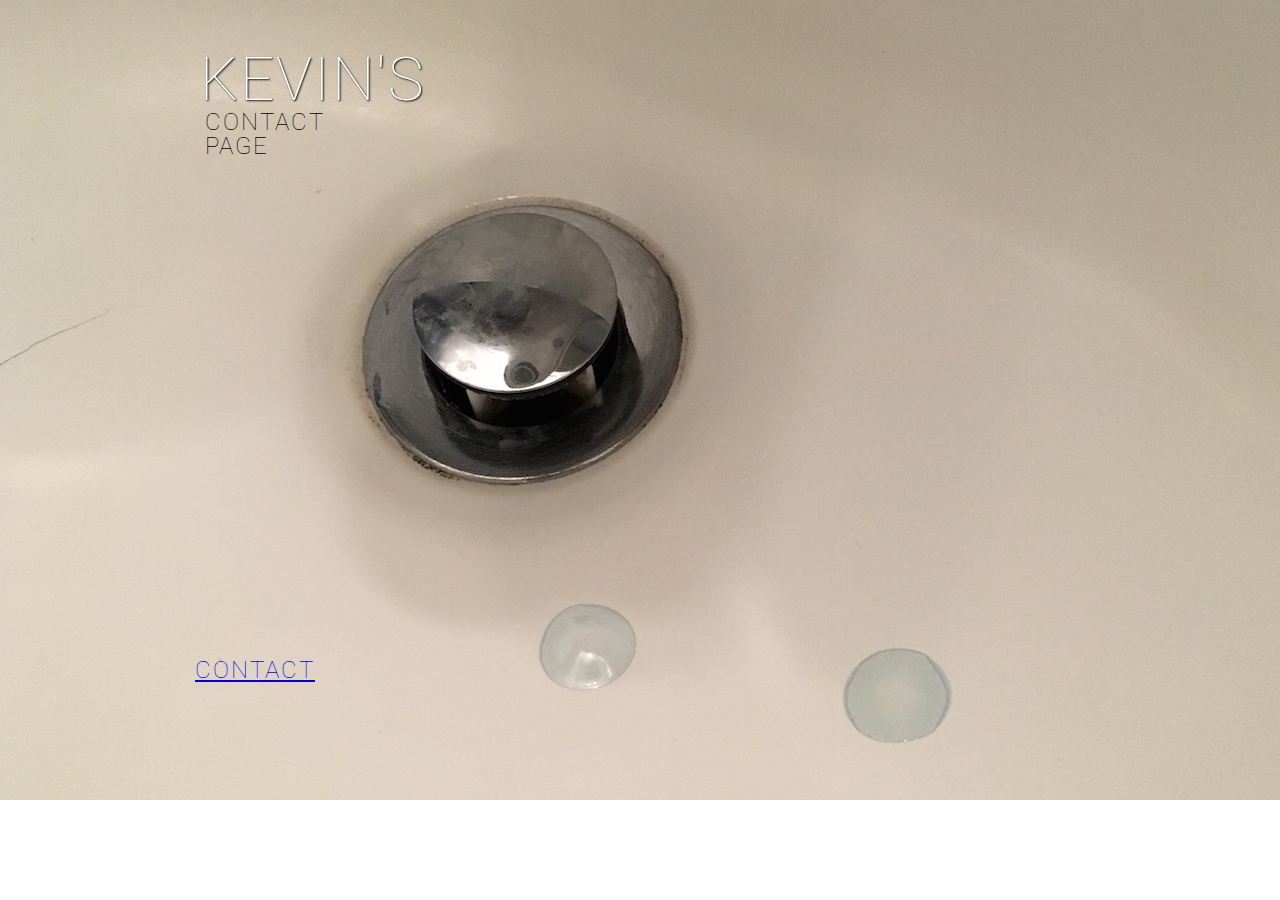
==== commit e5a53576: "Update index.html" ====
--- a/index.html
+++ b/index.html
@@ -11,7 +11,7 @@
 </head>
 <body>
   
-    <div class="jumbotron" id="index">
+    <div class="jumboindex">
       <div class="container">  
         <div class="main">
           <h1>Kevin's</h1>
--- a/main.css
+++ b/main.css
@@ -48,23 +48,28 @@
   border-spacing: 0;
 }
 
-
 html, body {
   margin: 0;
   padding: 0;
   font-family: 'Raleway', sans-serif;
 }
 
-
 .container {
   max-width: 940px;
   margin: 0 auto;
 }
 
-.jumbotron {
+.jumboindex {
   height: 800px;
   max-width: 100%;
-  background: url("images/contact9e.jpg") center center no-repeat;
+  background: url("images/contact9jumbo.jpg") no-repeat center center fixed;
+  background-size: cover;
+}
+
+.jumbocontact {
+  height: 800px;
+  max-width: 100%;
+  background: url("images/contact94jumbo.jpg") no-repeat center center fixed;
   background-size: cover;
 }
 
@@ -97,52 +102,10 @@
 h3 {
   padding-left: 35px;
 }
-/*
-.header {
-  margin: 0;
-  background-color: #b3b3e6;
-}
 
-.nav {
-  padding: 20px 0;
-}
-
-.nav li {
-  color: #fff;
-  font-weight: 600;
-  font-size: 14px;
-  display: inline;
-  margin: 10px;
-}
-
-.main {
-  position: relative;
-  top: 180px;
-  text-align: center;
-}
-
-h1 {
-  color: #ff8533;
-  font-weight: 100;
-  font-size: 60px;
-  top: 30px;
-  text-align: left;
-  color: white;
-  text-shadow: 1px 1px 2px #000000;
-  padding-top: 50px;
-  padding-left: 30px;
-}
-
-.main h2 {
-  color: white;
-  font-weight: ;
-  font-size: 30px;
-  margin-top: 20px;
-  margin-bottom: 50px;
-}*/
-
-.contact {
-    padding-top: 500px;
+.button {
+  padding-top: 500px;
+  padding-left: 25px;
 }
 
 ul li {
@@ -150,6 +113,7 @@
   font-size: 30px;
   margin: 15px;
 }
+
 
 /*RESPONSIVE IMAGE GALLERY*/
 
@@ -162,9 +126,9 @@
 }*/
 
 div.gallery:hover {
-    border: 1px solid goldenrod;
+    border: 1px solid #0066ff;
     opacity: 0.8;
-    background-color: goldenrod;
+    background-color: #0066ff;
 }
 
 div.gallery img {
@@ -205,4 +169,3 @@
     display: table;
     clear: both;
 }
-
